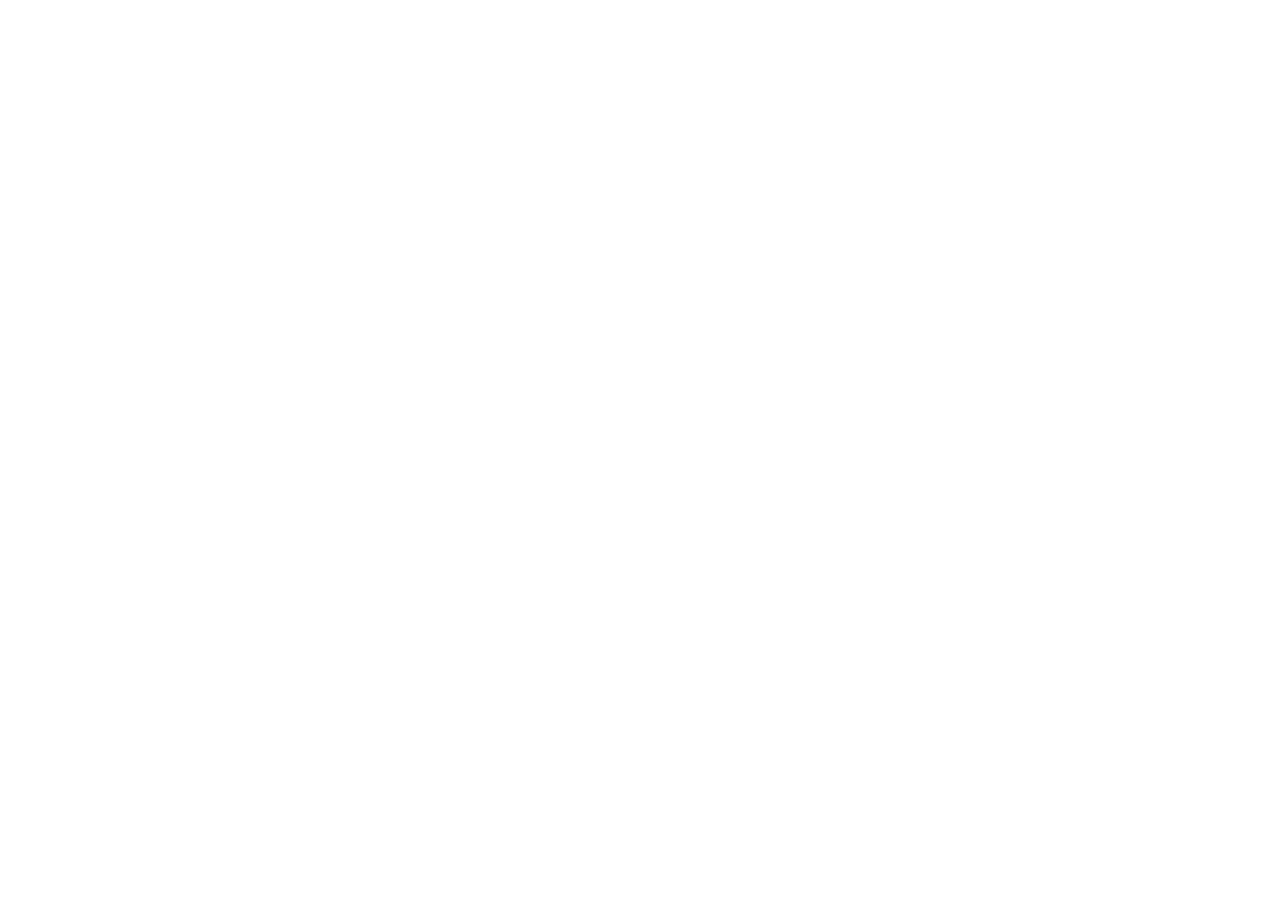
==== g3.html @ 6b918d46 "first commit" ====
<!DOCTYPE html>
<html lang="en">
<head>
    <meta charset="UTF-8">
    <meta name="viewport" content="width=device-width, initial-scale=1.0">
    <title>G3-Architects</title>
    <link rel="stylesheet" href="style/style.css">
</head>
<body>
    
</body>
</html>
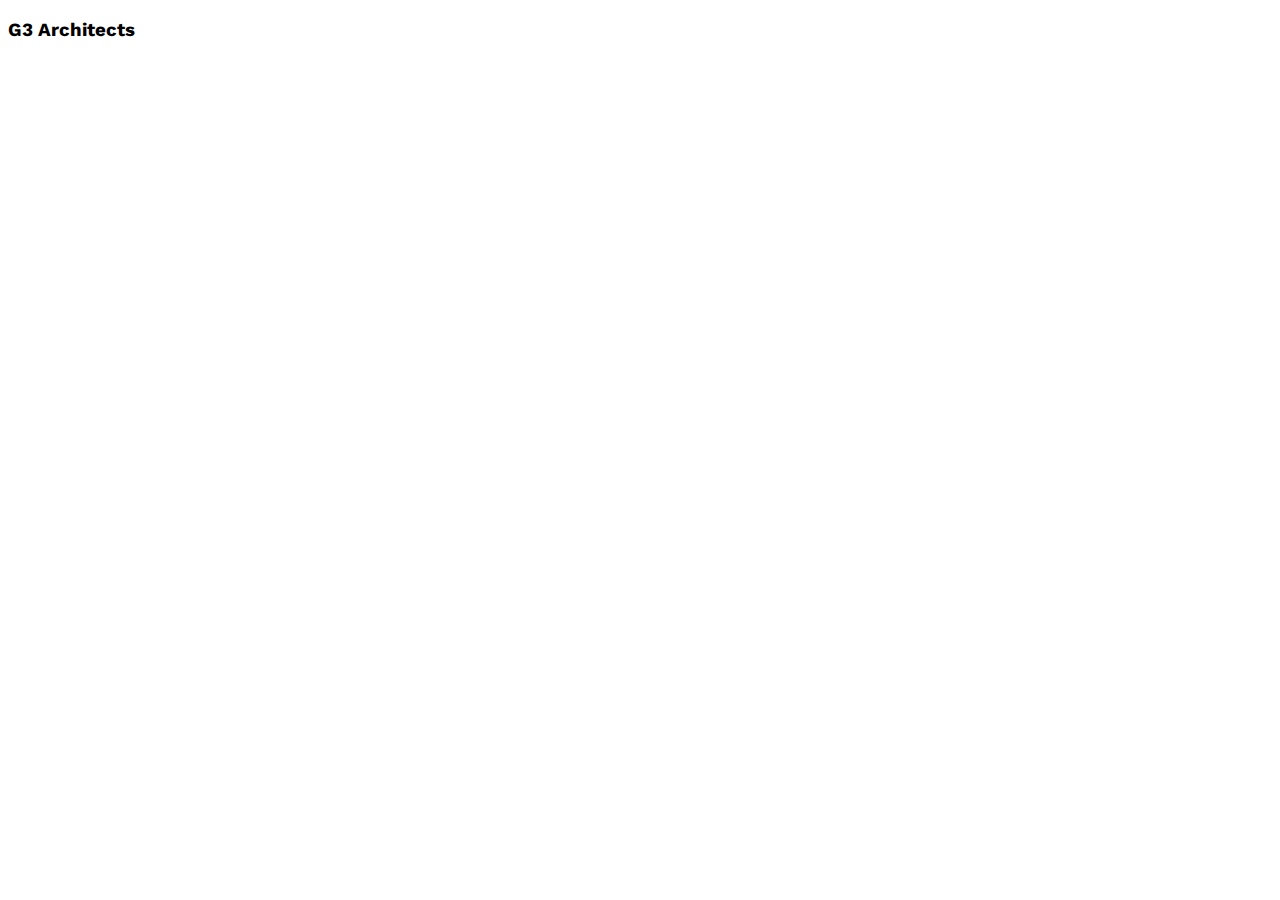
==== commit 19772314: "added google fonts" ====
--- a/g3.html
+++ b/g3.html
@@ -6,7 +6,17 @@
     <title>G3-Architects</title>
     <link rel="stylesheet" href="style/style.css">
 </head>
-<body>
-    
+<body class="work-sans-font">
+    <header>
+       <nav class="navber">
+        <h3 class="brand"> G3 Architects </h3>
+       </nav>
+    </header>
+    <main>
+
+    </main>
+    <footer>
+
+    </footer>
 </body>
 </html>--- a/style/style.css
+++ b/style/style.css
@@ -0,0 +1,9 @@
+@import url('https://fonts.googleapis.com/css2?family=Fira+Sans:ital,wght@0,100;0,200;0,300;0,400;0,500;0,600;0,700;0,800;0,900;1,100;1,200;1,300;1,400;1,500;1,600;1,700;1,800;1,900&family=Open+Sans:ital,wght@0,300..800;1,300..800&family=Oswald:wght@200..700&family=Playwrite+AU+SA:wght@100..400&family=Work+Sans:ital,wght@0,100..900;1,100..900&display=swap');
+
+.work-sans-font {
+    font-family: "Work Sans", serif;
+    font-optical-sizing: auto;
+    font-weight:400;
+    font-style: normal;
+  }
+  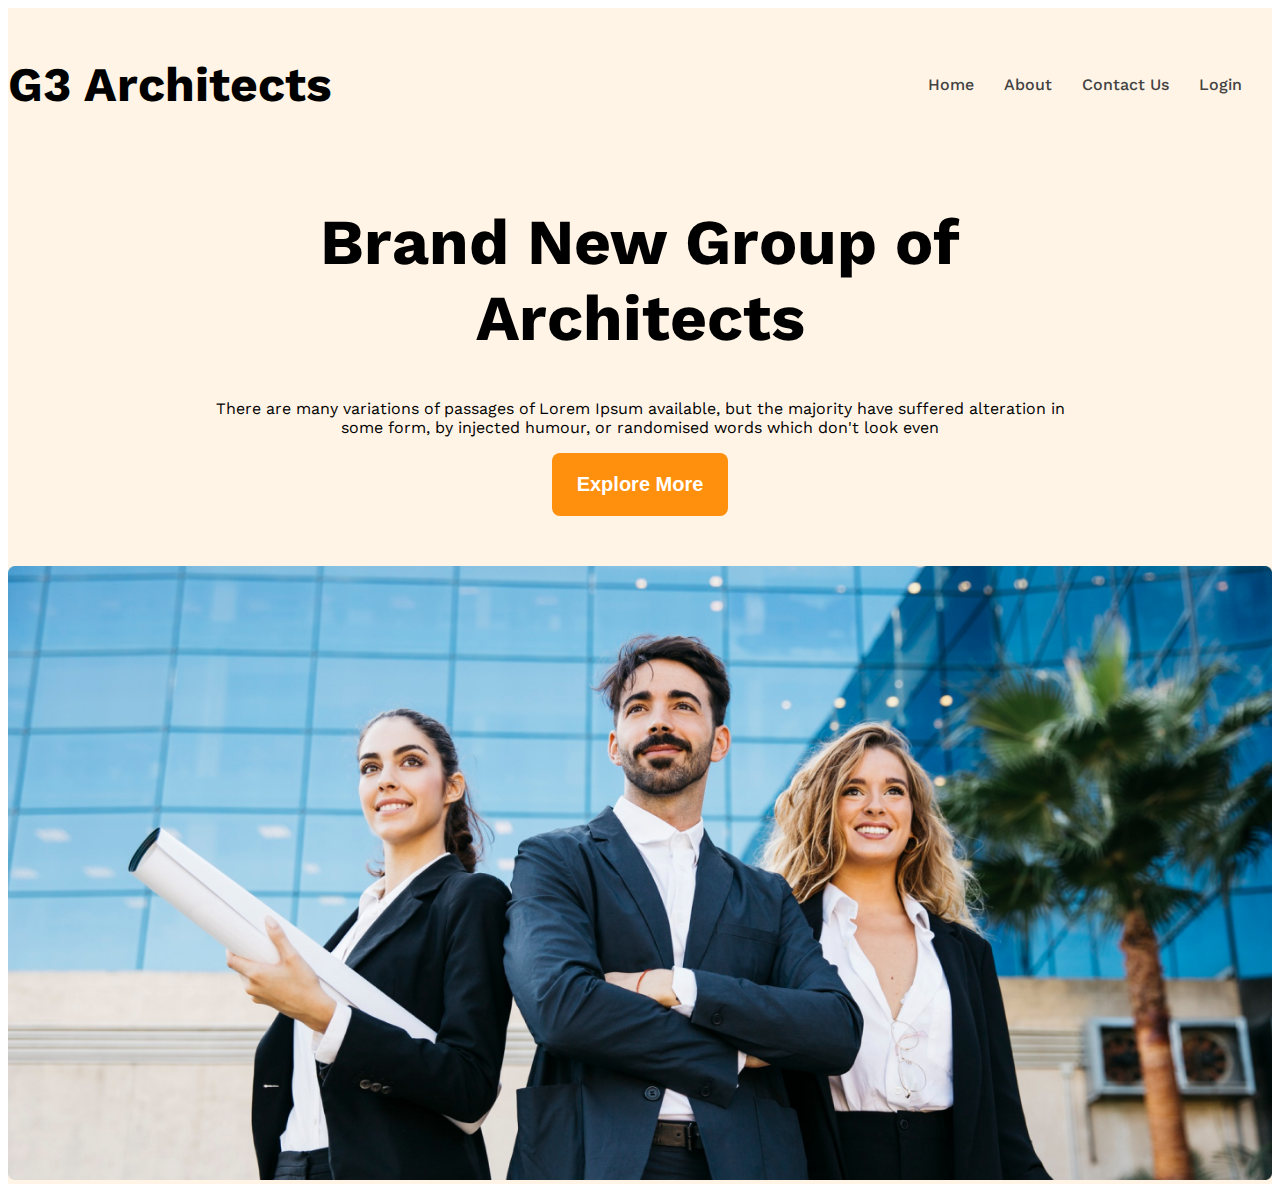
==== commit 9ed0aef7: "this is home section" ====
--- a/g3.html
+++ b/g3.html
@@ -7,10 +7,28 @@
     <link rel="stylesheet" href="style/style.css">
 </head>
 <body class="work-sans-font">
-    <header>
-       <nav class="navber">
+    <header  class="bg-light">
+       <nav class="navber display-flex">
         <h3 class="brand"> G3 Architects </h3>
+        <ul class="nav-links display-flex">
+            <!-- li.nav-item*4>a.nav-link -->
+                                              
+            <li class="nav-item"><a href="" class="nav-link text-gray ">Home</a></li>
+            <li class="nav-item"><a href="" class="nav-link text-gray ">About</a></li>
+            <li class="nav-item"><a href="" class="nav-link text-gray ">Contact Us</a></li>
+            <li class="nav-item"><a href="" class="nav-link text-gray ">Login</a></li>
+        </ul>
        </nav>
+       <div class="banner">
+        <div class="banner-content">
+            <h1 class="banner-title">Brand New Group of Architects</h1>
+        <p class="banner-description">There are many variations of passages of Lorem Ipsum available, but the majority have suffered alteration in some form, by injected humour, or randomised words which don't look even</p>
+        <button class="btn-primary">Explore More</button>
+        </div>
+        <img class="banner-img" src="images/banner.png" alt="">
+       </div>
+      
+       
     </header>
     <main>
 
--- a/style/style.css
+++ b/style/style.css
@@ -6,4 +6,75 @@
     font-weight:400;
     font-style: normal;
   }
-  +
+  /* shared styles */
+.display-flex{
+    display: flex;
+}
+/* dark 02 */
+.text-gray{
+    color: #424242;
+}
+/* dark03 */
+.text-light-gray{
+    color: #727272;
+}
+.bg-light{
+    background-color: rgba(255, 144, 14, 0.1);
+}
+.btn-primary{
+    background-color: #FF900E;
+    color: white;
+    padding: 20px 25px;
+    font-weight: 600;
+    font-size: 1.25rem;
+    border-radius: 8px;
+    border: none;
+}
+  /* header style */
+
+  /* navbar related style  */
+  .navber{
+    justify-content: space-between;
+    align-items: center;
+  }
+  .brand{
+    font-weight: 700;
+    font-size: 3rem;
+  }
+  .nav-item{
+    list-style: none;
+   margin-right: 30px;
+  }
+  .nav-link{
+    text-decoration: none;
+    
+    font-weight: 500;
+  }
+  .navber, .banner{
+    max-width: 1440px;
+    margin: 0 auto;
+    
+  }
+  /* banner related styles */
+  .banner-content{
+    max-width: 850px;
+    margin: 0 auto;
+    text-align: center;
+    margin-bottom: 50px;
+  }
+  .banner-title{
+    font-weight: 700;
+    font-size:4rem;
+  }
+  .banner-img{
+    width: 100%;
+  }
+
+  @media screen and (max-width: 576px) {
+
+    .navber, .nav-links{
+        flex-direction: column;
+    }
+    
+  }